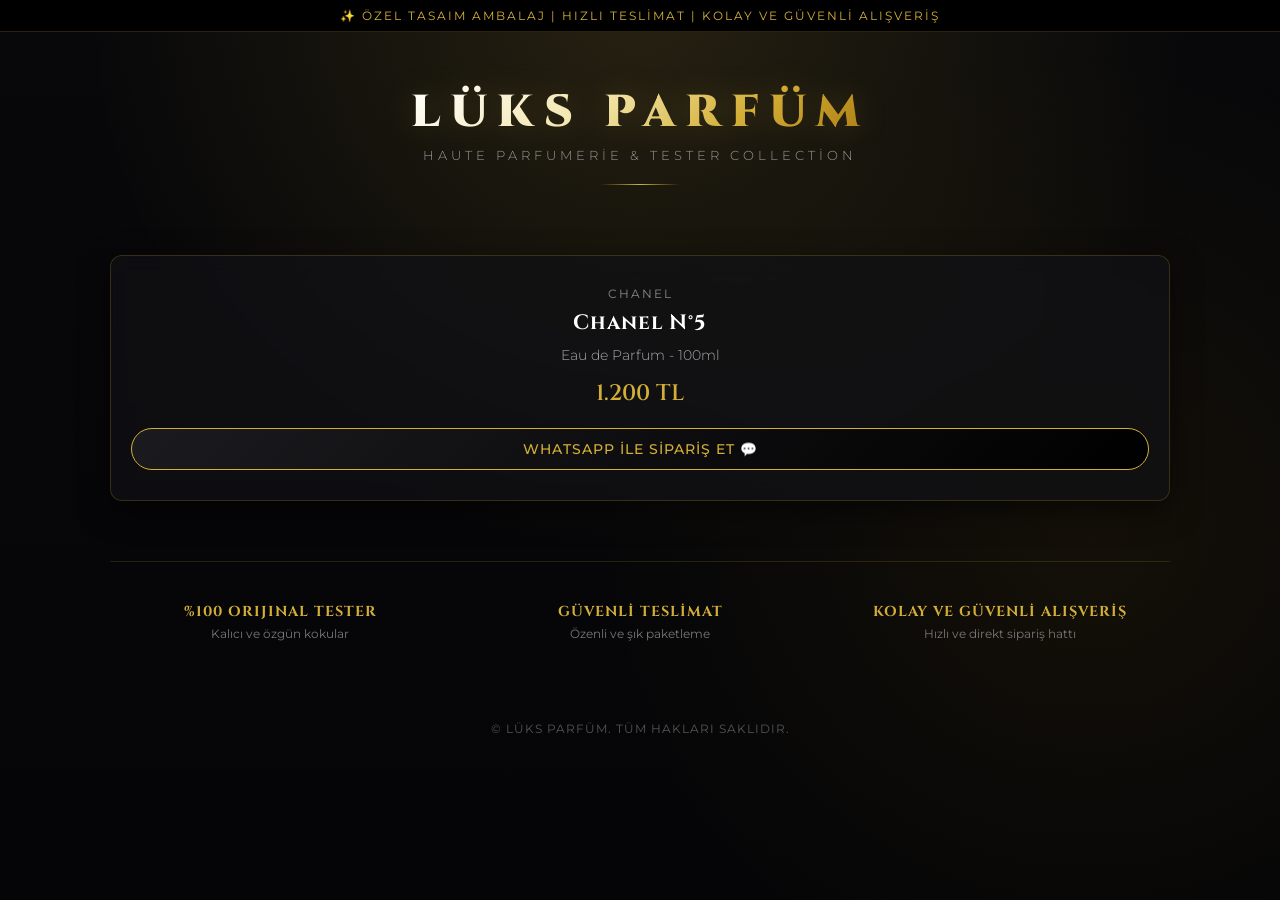
==== index.html @ 0e9a9f64 "index.html" ====
<!DOCTYPE html>
<html lang="tr">
<head>
  <meta charset="UTF-8">
  <meta name="viewport" content="width=device-width, initial-scale=1.0">
  <title>LÜKS PARFÜM | Haute Parfumerie</title>
  <link rel="preconnect" href="https://fonts.googleapis.com">
  <link rel="preconnect" href="https://fonts.gstatic.com" crossorigin>
  <link href="https://fonts.googleapis.com/css2?family=Cinzel:wght@400;600;700;900&family=Montserrat:wght@200;300;400;500;600&display=swap" rel="stylesheet">
  <style>
    * {
      box-sizing: border-box;
      margin: 0;
      padding: 0;
    }
    
    body {
      font-family: 'Montserrat', sans-serif;
      background-color: #08080a;
      color: #e5e5e5;
      min-height: 100vh;
      overflow-x: hidden;
      /* خلفية فاخرة بنقشة دقيقة وضوء ذهبي متموج */
      background-image: 
        radial-gradient(circle at 50% 0%, rgba(212, 175, 55, 0.15) 0%, transparent 50%),
        radial-gradient(circle at 85% 60%, rgba(184, 134, 11, 0.08) 0%, transparent 40%),
        linear-gradient(to bottom, rgba(8,8,10,0.95), #050507);
      background-attachment: fixed;
    }

    /* Announcement Bar */
    .top-bar {
      background: #000;
      border-bottom: 1px solid rgba(212, 175, 55, 0.2);
      text-align: center;
      padding: 8px 10px;
      font-size: 0.75rem;
      letter-spacing: 2px;
      color: #d4af37;
      text-transform: uppercase;
    }

    /* Luxury Header */
    header {
      padding: 50px 20px 30px;
      text-align: center;
      position: relative;
    }

    .logo-container {
      display: inline-block;
      position: relative;
    }

    .logo-title {
      font-family: 'Cinzel', serif;
      font-size: 2.8rem;
      font-weight: 900;
      letter-spacing: 10px;
      background: linear-gradient(135deg, #ffffff 0%, #f3e5ab 40%, #d4af37 70%, #aa7c11 100%);
      -webkit-background-clip: text;
      -webkit-text-fill-color: transparent;
      text-transform: uppercase;
      margin-bottom: 5px;
      filter: drop-shadow(0 0 15px rgba(212, 175, 55, 0.2));
    }

    .subtitle {
      font-size: 0.8rem;
      color: #999;
      letter-spacing: 4px;
      text-transform: uppercase;
      font-weight: 300;
      margin-top: 5px;
    }

    .gold-line {
      width: 80px;
      height: 1px;
      background: linear-gradient(90deg, transparent, #d4af37, transparent);
      margin: 20px auto 0;
    }

    /* Main Container */
    .container {
      max-width: 1100px;
      margin: 40px auto;
      padding: 0 20px;
    }

    /* Product Grid Structure */
    .grid {
      display: grid;
      grid-template-columns: repeat(auto-fit, minmax(280px, 1fr));
      gap: 30px;
    }

    /* Card Design */
    .card {
      background: rgba(18, 18, 22, 0.7);
      backdrop-filter: blur(10px);
      border: 1px solid rgba(212, 175, 55, 0.2);
      border-radius: 12px;
      padding: 30px 20px;
      text-align: center;
      transition: all 0.4s ease;
      box-shadow: 0 10px 30px rgba(0,0,0,0.5);
    }

    .card:hover {
      border-color: rgba(212, 175, 55, 0.6);
      transform: translateY(-5px);
      box-shadow: 0 15px 35px rgba(212, 175, 55, 0.15);
    }

    .product-brand {
      font-size: 0.75rem;
      color: #888;
      letter-spacing: 2px;
      text-transform: uppercase;
      margin-bottom: 8px;
    }

    .product-title {
      font-family: 'Cinzel', serif;
      font-size: 1.3rem;
      color: #fff;
      margin-bottom: 10px;
      letter-spacing: 1px;
    }

    .product-desc {
      font-size: 0.85rem;
      color: #aaa;
      margin-bottom: 15px;
      font-weight: 300;
    }

    .price {
      font-size: 1.4rem;
      font-weight: 600;
      color: #d4af37;
      margin-bottom: 20px;
      font-family: 'Cinzel', serif;
    }

    /* Luxury Button */
    .btn-whatsapp {
      background: linear-gradient(135deg, #1b1b1f, #000);
      color: #d4af37;
      border: 1px solid #d4af37;
      text-decoration: none;
      padding: 12px 24px;
      border-radius: 30px;
      font-size: 0.85rem;
      letter-spacing: 1px;
      text-transform: uppercase;
      display: inline-flex;
      align-items: center;
      justify-content: center;
      gap: 10px;
      transition: all 0.3s ease;
      width: 100%;
      font-weight: 500;
    }

    .btn-whatsapp:hover {
      background: linear-gradient(135deg, #d4af37, #aa7c11);
      color: #000;
      box-shadow: 0 0 20px rgba(212, 175, 55, 0.4);
    }

    /* Luxury Badges Section */
    .features {
      display: grid;
      grid-template-columns: repeat(auto-fit, minmax(200px, 1fr));
      gap: 20px;
      margin-top: 60px;
      padding-top: 40px;
      border-top: 1px solid rgba(212, 175, 55, 0.15);
      text-align: center;
    }

    .feature-item h4 {
      font-family: 'Cinzel', serif;
      color: #d4af37;
      font-size: 0.9rem;
      margin-bottom: 5px;
      letter-spacing: 1px;
    }

    .feature-item p {
      font-size: 0.75rem;
      color: #777;
    }

    /* Footer */
    footer {
      text-align: center;
      padding: 40px 20px 20px;
      color: #555;
      font-size: 0.75rem;
      letter-spacing: 1px;
    }
  </style>
</head>
<body>

  <!-- Top Announcement Bar -->
  <div class="top-bar">
    ✨ ÖZEL TASAIM AMBALAJ | HIZLI TESLİMAT | KOLAY VE GÜVENLİ ALIŞVERİŞ
  </div>

  <!-- Header -->
  <header>
    <div class="logo-container">
      <h1 class="logo-title">LÜKS PARFÜM</h1>
      <p class="subtitle">Haute Parfumerie & Tester Collection</p>
    </div>
    <div class="gold-line"></div>
  </header>

  <!-- Products Section -->
  <div class="container">
    <div class="grid">
      
      <!-- نموذج بطاقة منتج -->
      <div class="card">
        <div class="product-brand">CHANEL</div>
        <h2 class="product-title">Chanel N°5</h2>
        <p class="product-desc">Eau de Parfum - 100ml</p>
        <div class="price">1.200 TL</div>
        <a href="https://wa.me/905537853944?text=Merhaba,%20Chanel%20N5%20parf%C3%BCm%C3%BC%20hakk%C4%B1nda%20bilgi%20almak%20istiyorum." class="btn-whatsapp" target="_blank">
          WhatsApp ile Sipariş Et 💬
        </a>
      </div>

    </div>

    <!-- Features Section -->
    <div class="features">
      <div class="feature-item">
        <h4>%100 ORIJINAL TESTER</h4>
        <p>Kalıcı ve özgün kokular</p>
      </div>
      <div class="feature-item">
        <h4>GÜVENLİ TESLİMAT</h4>
        <p>Özenli ve şık paketleme</p>
      </div>
      <div class="feature-item">
        <h4>KOLAY VE GÜVENLİ ALIŞVERİŞ</h4>
        <p>Hızlı ve direkt sipariş hattı</p>
      </div>
    </div>
  </div>

  <!-- Footer -->
  <footer>
    <p>© LÜKS PARFÜM. TÜM HAKLARI SAKLIDIR.</p>
  </footer>

</body>
</html>
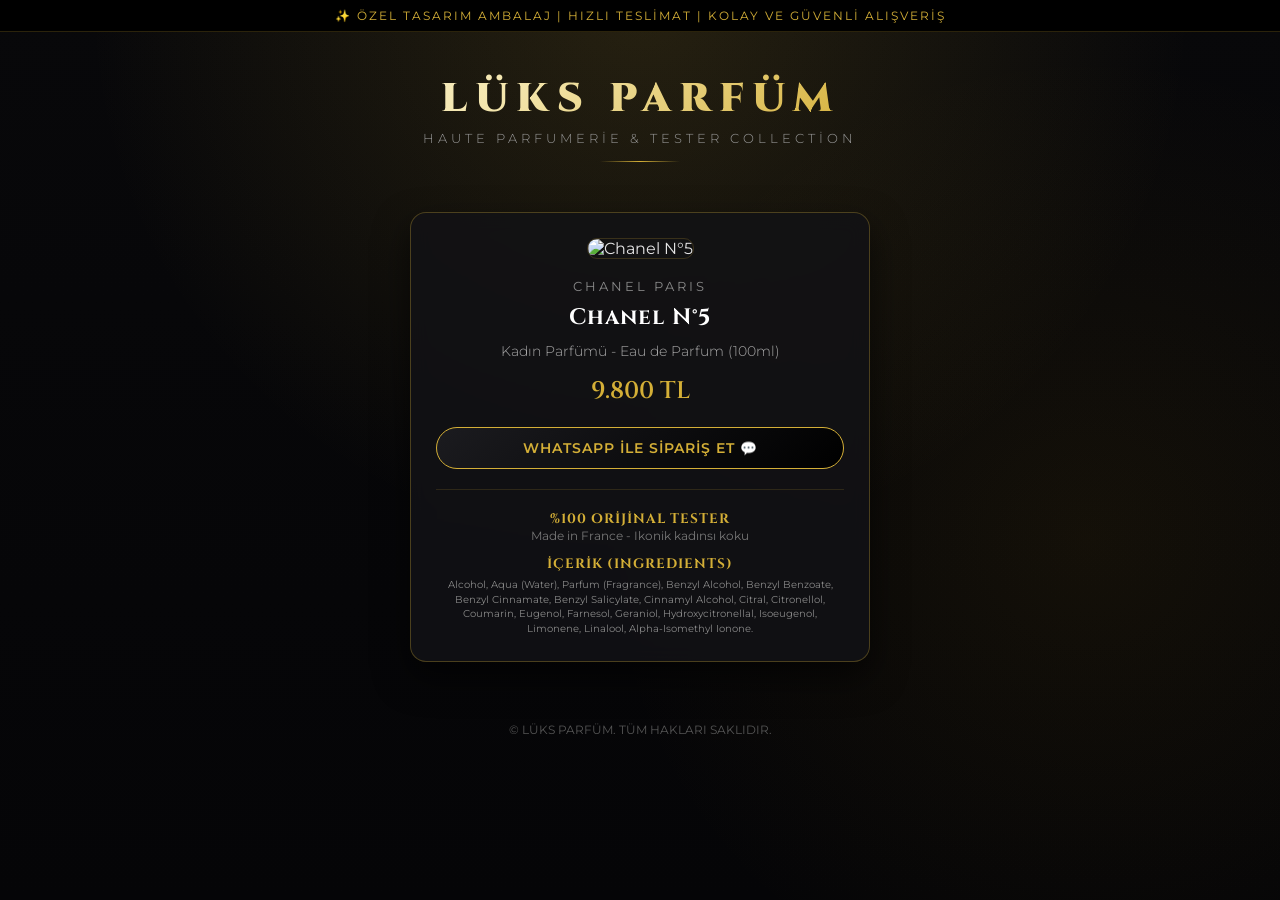
==== commit fb146dc1: "index.html" ====
--- a/index.html
+++ b/index.html
@@ -7,208 +7,13 @@
   <link rel="preconnect" href="https://fonts.googleapis.com">
   <link rel="preconnect" href="https://fonts.gstatic.com" crossorigin>
   <link href="https://fonts.googleapis.com/css2?family=Cinzel:wght@400;600;700;900&family=Montserrat:wght@200;300;400;500;600&display=swap" rel="stylesheet">
-  <style>
-    * {
-      box-sizing: border-box;
-      margin: 0;
-      padding: 0;
-    }
-    
-    body {
-      font-family: 'Montserrat', sans-serif;
-      background-color: #08080a;
-      color: #e5e5e5;
-      min-height: 100vh;
-      overflow-x: hidden;
-      /* خلفية فاخرة بنقشة دقيقة وضوء ذهبي متموج */
-      background-image: 
-        radial-gradient(circle at 50% 0%, rgba(212, 175, 55, 0.15) 0%, transparent 50%),
-        radial-gradient(circle at 85% 60%, rgba(184, 134, 11, 0.08) 0%, transparent 40%),
-        linear-gradient(to bottom, rgba(8,8,10,0.95), #050507);
-      background-attachment: fixed;
-    }
-
-    /* Announcement Bar */
-    .top-bar {
-      background: #000;
-      border-bottom: 1px solid rgba(212, 175, 55, 0.2);
-      text-align: center;
-      padding: 8px 10px;
-      font-size: 0.75rem;
-      letter-spacing: 2px;
-      color: #d4af37;
-      text-transform: uppercase;
-    }
-
-    /* Luxury Header */
-    header {
-      padding: 50px 20px 30px;
-      text-align: center;
-      position: relative;
-    }
-
-    .logo-container {
-      display: inline-block;
-      position: relative;
-    }
-
-    .logo-title {
-      font-family: 'Cinzel', serif;
-      font-size: 2.8rem;
-      font-weight: 900;
-      letter-spacing: 10px;
-      background: linear-gradient(135deg, #ffffff 0%, #f3e5ab 40%, #d4af37 70%, #aa7c11 100%);
-      -webkit-background-clip: text;
-      -webkit-text-fill-color: transparent;
-      text-transform: uppercase;
-      margin-bottom: 5px;
-      filter: drop-shadow(0 0 15px rgba(212, 175, 55, 0.2));
-    }
-
-    .subtitle {
-      font-size: 0.8rem;
-      color: #999;
-      letter-spacing: 4px;
-      text-transform: uppercase;
-      font-weight: 300;
-      margin-top: 5px;
-    }
-
-    .gold-line {
-      width: 80px;
-      height: 1px;
-      background: linear-gradient(90deg, transparent, #d4af37, transparent);
-      margin: 20px auto 0;
-    }
-
-    /* Main Container */
-    .container {
-      max-width: 1100px;
-      margin: 40px auto;
-      padding: 0 20px;
-    }
-
-    /* Product Grid Structure */
-    .grid {
-      display: grid;
-      grid-template-columns: repeat(auto-fit, minmax(280px, 1fr));
-      gap: 30px;
-    }
-
-    /* Card Design */
-    .card {
-      background: rgba(18, 18, 22, 0.7);
-      backdrop-filter: blur(10px);
-      border: 1px solid rgba(212, 175, 55, 0.2);
-      border-radius: 12px;
-      padding: 30px 20px;
-      text-align: center;
-      transition: all 0.4s ease;
-      box-shadow: 0 10px 30px rgba(0,0,0,0.5);
-    }
-
-    .card:hover {
-      border-color: rgba(212, 175, 55, 0.6);
-      transform: translateY(-5px);
-      box-shadow: 0 15px 35px rgba(212, 175, 55, 0.15);
-    }
-
-    .product-brand {
-      font-size: 0.75rem;
-      color: #888;
-      letter-spacing: 2px;
-      text-transform: uppercase;
-      margin-bottom: 8px;
-    }
-
-    .product-title {
-      font-family: 'Cinzel', serif;
-      font-size: 1.3rem;
-      color: #fff;
-      margin-bottom: 10px;
-      letter-spacing: 1px;
-    }
-
-    .product-desc {
-      font-size: 0.85rem;
-      color: #aaa;
-      margin-bottom: 15px;
-      font-weight: 300;
-    }
-
-    .price {
-      font-size: 1.4rem;
-      font-weight: 600;
-      color: #d4af37;
-      margin-bottom: 20px;
-      font-family: 'Cinzel', serif;
-    }
-
-    /* Luxury Button */
-    .btn-whatsapp {
-      background: linear-gradient(135deg, #1b1b1f, #000);
-      color: #d4af37;
-      border: 1px solid #d4af37;
-      text-decoration: none;
-      padding: 12px 24px;
-      border-radius: 30px;
-      font-size: 0.85rem;
-      letter-spacing: 1px;
-      text-transform: uppercase;
-      display: inline-flex;
-      align-items: center;
-      justify-content: center;
-      gap: 10px;
-      transition: all 0.3s ease;
-      width: 100%;
-      font-weight: 500;
-    }
-
-    .btn-whatsapp:hover {
-      background: linear-gradient(135deg, #d4af37, #aa7c11);
-      color: #000;
-      box-shadow: 0 0 20px rgba(212, 175, 55, 0.4);
-    }
-
-    /* Luxury Badges Section */
-    .features {
-      display: grid;
-      grid-template-columns: repeat(auto-fit, minmax(200px, 1fr));
-      gap: 20px;
-      margin-top: 60px;
-      padding-top: 40px;
-      border-top: 1px solid rgba(212, 175, 55, 0.15);
-      text-align: center;
-    }
-
-    .feature-item h4 {
-      font-family: 'Cinzel', serif;
-      color: #d4af37;
-      font-size: 0.9rem;
-      margin-bottom: 5px;
-      letter-spacing: 1px;
-    }
-
-    .feature-item p {
-      font-size: 0.75rem;
-      color: #777;
-    }
-
-    /* Footer */
-    footer {
-      text-align: center;
-      padding: 40px 20px 20px;
-      color: #555;
-      font-size: 0.75rem;
-      letter-spacing: 1px;
-    }
-  </style>
+  <link rel="stylesheet" href="style.css">
 </head>
 <body>
 
   <!-- Top Announcement Bar -->
   <div class="top-bar">
-    ✨ ÖZEL TASAIM AMBALAJ | HIZLI TESLİMAT | KOLAY VE GÜVENLİ ALIŞVERİŞ
+    ✨ ÖZEL TASARIM AMBALAJ | HIZLI TESLİMAT | KOLAY VE GÜVENLİ ALIŞVERİŞ
   </div>
 
   <!-- Header -->
@@ -220,36 +25,33 @@
     <div class="gold-line"></div>
   </header>
 
-  <!-- Products Section -->
-  <div class="container">
-    <div class="grid">
+  <!-- Product Section -->
+  <div class="container" style="max-width: 500px;">
+    <div class="card">
+      <img src="https://i.ibb.co/hFDWbBB3/1791139679153.jpg" alt="Chanel N°5" class="product-img" style="height: 300px;">
       
-      <!-- نموذج بطاقة منتج -->
-      <div class="card">
-        <div class="product-brand">CHANEL</div>
-        <h2 class="product-title">Chanel N°5</h2>
-        <p class="product-desc">Eau de Parfum - 100ml</p>
-        <div class="price">1.200 TL</div>
-        <a href="https://wa.me/905537853944?text=Merhaba,%20Chanel%20N5%20parf%C3%BCm%C3%BC%20hakk%C4%B1nda%20bilgi%20almak%20istiyorum." class="btn-whatsapp" target="_blank">
-          WhatsApp ile Sipariş Et 💬
-        </a>
-      </div>
+      <div class="product-brand">CHANEL PARIS</div>
+      <h2 class="product-title" style="font-size: 1.4rem;">Chanel N°5</h2>
+      <p class="product-desc">Kadın Parfümü - Eau de Parfum (100ml)</p>
+      
+      <div class="price" style="font-size: 1.5rem;">9.800 TL</div>
+      
+      <a href="https://wa.me/905537853944?text=Merhaba,%20Chanel%20N5%20(9.800%20TL)%20kad%C4%B1n%20parf%C3%BCm%C3%BC%20hakk%C4%B1nda%20bilgi%20almak%20istiyorum." class="btn-whatsapp" target="_blank" style="padding: 12px; font-size: 0.85rem;">
+        WhatsApp ile Sipariş Et 💬
+      </a>
 
-    </div>
-
-    <!-- Features Section -->
-    <div class="features">
-      <div class="feature-item">
-        <h4>%100 ORIJINAL TESTER</h4>
-        <p>Kalıcı ve özgün kokular</p>
-      </div>
-      <div class="feature-item">
-        <h4>GÜVENLİ TESLİMAT</h4>
-        <p>Özenli ve şık paketleme</p>
-      </div>
-      <div class="feature-item">
-        <h4>KOLAY VE GÜVENLİ ALIŞVERİŞ</h4>
-        <p>Hızlı ve direkt sipariş hattı</p>
+      <div class="features" style="grid-template-columns: 1fr; margin-top: 20px;">
+        <div class="feature-item">
+          <h4>%100 ORİJİNAL TESTER</h4>
+          <p>Made in France - Ikonik kadınsı koku</p>
+        </div>
+        
+        <div class="feature-item">
+          <h4>İÇERİK (INGREDIENTS)</h4>
+          <p style="font-size: 0.65rem; color: #888; line-height: 1.4; margin-top: 5px;">
+            Alcohol, Aqua (Water), Parfum (Fragrance), Benzyl Alcohol, Benzyl Benzoate, Benzyl Cinnamate, Benzyl Salicylate, Cinnamyl Alcohol, Citral, Citronellol, Coumarin, Eugenol, Farnesol, Geraniol, Hydroxycitronellal, Isoeugenol, Limonene, Linalool, Alpha-Isomethyl Ionone.
+          </p>
+        </div>
       </div>
     </div>
   </div>
--- a/style.css
+++ b/style.css
@@ -0,0 +1,175 @@
+* {
+  box-sizing: border-box;
+  margin: 0;
+  padding: 0;
+}
+
+body {
+  font-family: 'Montserrat', sans-serif;
+  background-color: #08080a;
+  color: #e5e5e5;
+  min-height: 100vh;
+  overflow-x: hidden;
+  background-image: 
+    radial-gradient(circle at 50% 0%, rgba(212, 175, 55, 0.15) 0%, transparent 50%),
+    radial-gradient(circle at 85% 60%, rgba(184, 134, 11, 0.08) 0%, transparent 40%),
+    linear-gradient(to bottom, rgba(8,8,10,0.95), #050507);
+  background-attachment: fixed;
+}
+
+/* Announcement Bar */
+.top-bar {
+  background: #000;
+  border-bottom: 1px solid rgba(212, 175, 55, 0.2);
+  text-align: center;
+  padding: 8px 10px;
+  font-size: 0.75rem;
+  letter-spacing: 2px;
+  color: #d4af37;
+  text-transform: uppercase;
+}
+
+/* Header */
+header {
+  padding: 40px 20px 20px;
+  text-align: center;
+}
+
+.logo-title {
+  font-family: 'Cinzel', serif;
+  font-size: 2.5rem;
+  font-weight: 900;
+  letter-spacing: 8px;
+  background: linear-gradient(135deg, #ffffff 0%, #f3e5ab 40%, #d4af37 70%, #aa7c11 100%);
+  -webkit-background-clip: text;
+  -webkit-text-fill-color: transparent;
+  text-transform: uppercase;
+  margin-bottom: 5px;
+}
+
+.subtitle {
+  font-size: 0.8rem;
+  color: #999;
+  letter-spacing: 4px;
+  text-transform: uppercase;
+  font-weight: 300;
+}
+
+.gold-line {
+  width: 80px;
+  height: 1px;
+  background: linear-gradient(90deg, transparent, #d4af37, transparent);
+  margin: 15px auto 0;
+}
+
+/* Container & Card */
+.container {
+  max-width: 500px;
+  margin: 30px auto;
+  padding: 0 20px;
+}
+
+.card {
+  background: rgba(18, 18, 22, 0.85);
+  backdrop-filter: blur(10px);
+  border: 1px solid rgba(212, 175, 55, 0.3);
+  border-radius: 16px;
+  padding: 25px;
+  text-align: center;
+  box-shadow: 0 15px 35px rgba(0,0,0,0.6);
+}
+
+.product-img {
+  width: 100%;
+  max-height: 400px;
+  object-fit: cover;
+  border-radius: 10px;
+  margin-bottom: 20px;
+  border: 1px solid rgba(212, 175, 55, 0.2);
+}
+
+.product-brand {
+  font-size: 0.8rem;
+  color: #888;
+  letter-spacing: 3px;
+  text-transform: uppercase;
+  margin-bottom: 8px;
+}
+
+.product-title {
+  font-family: 'Cinzel', serif;
+  font-size: 1.5rem;
+  color: #fff;
+  margin-bottom: 10px;
+  letter-spacing: 1px;
+}
+
+.product-desc {
+  font-size: 0.9rem;
+  color: #aaa;
+  margin-bottom: 15px;
+  font-weight: 300;
+}
+
+.price {
+  font-size: 1.6rem;
+  font-weight: 600;
+  color: #d4af37;
+  margin-bottom: 20px;
+  font-family: 'Cinzel', serif;
+}
+
+/* Button */
+.btn-whatsapp {
+  background: linear-gradient(135deg, #1b1b1f, #000);
+  color: #d4af37;
+  border: 1px solid #d4af37;
+  text-decoration: none;
+  padding: 14px 28px;
+  border-radius: 30px;
+  font-size: 0.9rem;
+  letter-spacing: 1px;
+  text-transform: uppercase;
+  display: inline-flex;
+  align-items: center;
+  justify-content: center;
+  gap: 10px;
+  transition: all 0.3s ease;
+  width: 100%;
+  font-weight: 600;
+}
+
+.btn-whatsapp:hover {
+  background: linear-gradient(135deg, #d4af37, #aa7c11);
+  color: #000;
+  box-shadow: 0 0 20px rgba(212, 175, 55, 0.4);
+}
+
+/* Features Badges */
+.features {
+  margin-top: 30px;
+  padding-top: 20px;
+  border-top: 1px solid rgba(212, 175, 55, 0.15);
+  display: flex;
+  flex-direction: column;
+  gap: 12px;
+}
+
+.feature-item h4 {
+  font-family: 'Cinzel', serif;
+  color: #d4af37;
+  font-size: 0.85rem;
+  letter-spacing: 1px;
+}
+
+.feature-item p {
+  font-size: 0.75rem;
+  color: #777;
+}
+
+footer {
+  text-align: center;
+  padding: 30px 20px;
+  color: #555;
+  font-size: 0.75rem;
+}
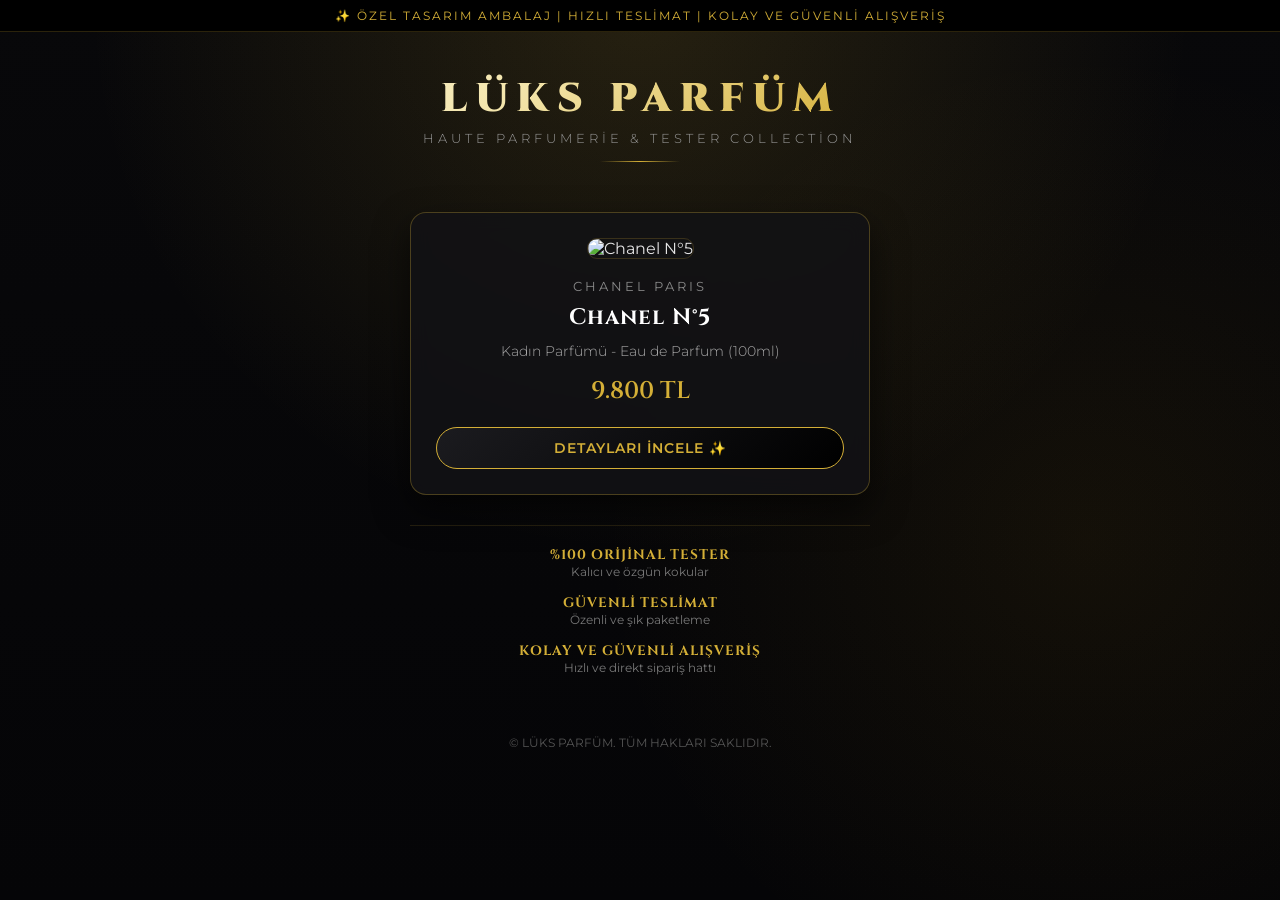
==== commit e4eb5ca1: "index.html" ====
--- a/index.html
+++ b/index.html
@@ -36,22 +36,25 @@
       
       <div class="price" style="font-size: 1.5rem;">9.800 TL</div>
       
-      <a href="https://wa.me/905537853944?text=Merhaba,%20Chanel%20N5%20(9.800%20TL)%20kad%C4%B1n%20parf%C3%BCm%C3%BC%20hakk%C4%B1nda%20bilgi%20almak%20istiyorum." class="btn-whatsapp" target="_blank" style="padding: 12px; font-size: 0.85rem;">
-        WhatsApp ile Sipariş Et 💬
+      <!-- زر يوجه لصفحة تفاصيل العطر -->
+      <a href="chanel-n5.html" class="btn-whatsapp" style="padding: 12px; font-size: 0.85rem; text-align: center; display: block; margin-top: 10px;">
+        Detayları İncele ✨
       </a>
+    </div>
 
-      <div class="features" style="grid-template-columns: 1fr; margin-top: 20px;">
-        <div class="feature-item">
-          <h4>%100 ORİJİNAL TESTER</h4>
-          <p>Made in France - Ikonik kadınsı koku</p>
-        </div>
-        
-        <div class="feature-item">
-          <h4>İÇERİK (INGREDIENTS)</h4>
-          <p style="font-size: 0.65rem; color: #888; line-height: 1.4; margin-top: 5px;">
-            Alcohol, Aqua (Water), Parfum (Fragrance), Benzyl Alcohol, Benzyl Benzoate, Benzyl Cinnamate, Benzyl Salicylate, Cinnamyl Alcohol, Citral, Citronellol, Coumarin, Eugenol, Farnesol, Geraniol, Hydroxycitronellal, Isoeugenol, Limonene, Linalool, Alpha-Isomethyl Ionone.
-          </p>
-        </div>
+    <!-- المميزات الثلاثة اللي بغيتي في التحت ديال الصفحة الرئيسية -->
+    <div class="features" style="grid-template-columns: 1fr; gap: 15px; margin-top: 30px; text-align: center;">
+      <div class="feature-item">
+        <h4>%100 ORİJİNAL TESTER</h4>
+        <p>Kalıcı ve özgün kokular</p>
+      </div>
+      <div class="feature-item">
+        <h4>GÜVENLİ TESLİMAT</h4>
+        <p>Özenli ve şık paketleme</p>
+      </div>
+      <div class="feature-item">
+        <h4>KOLAY VE GÜVENLİ ALIŞVERİŞ</h4>
+        <p>Hızlı ve direkt sipariş hattı</p>
       </div>
     </div>
   </div>
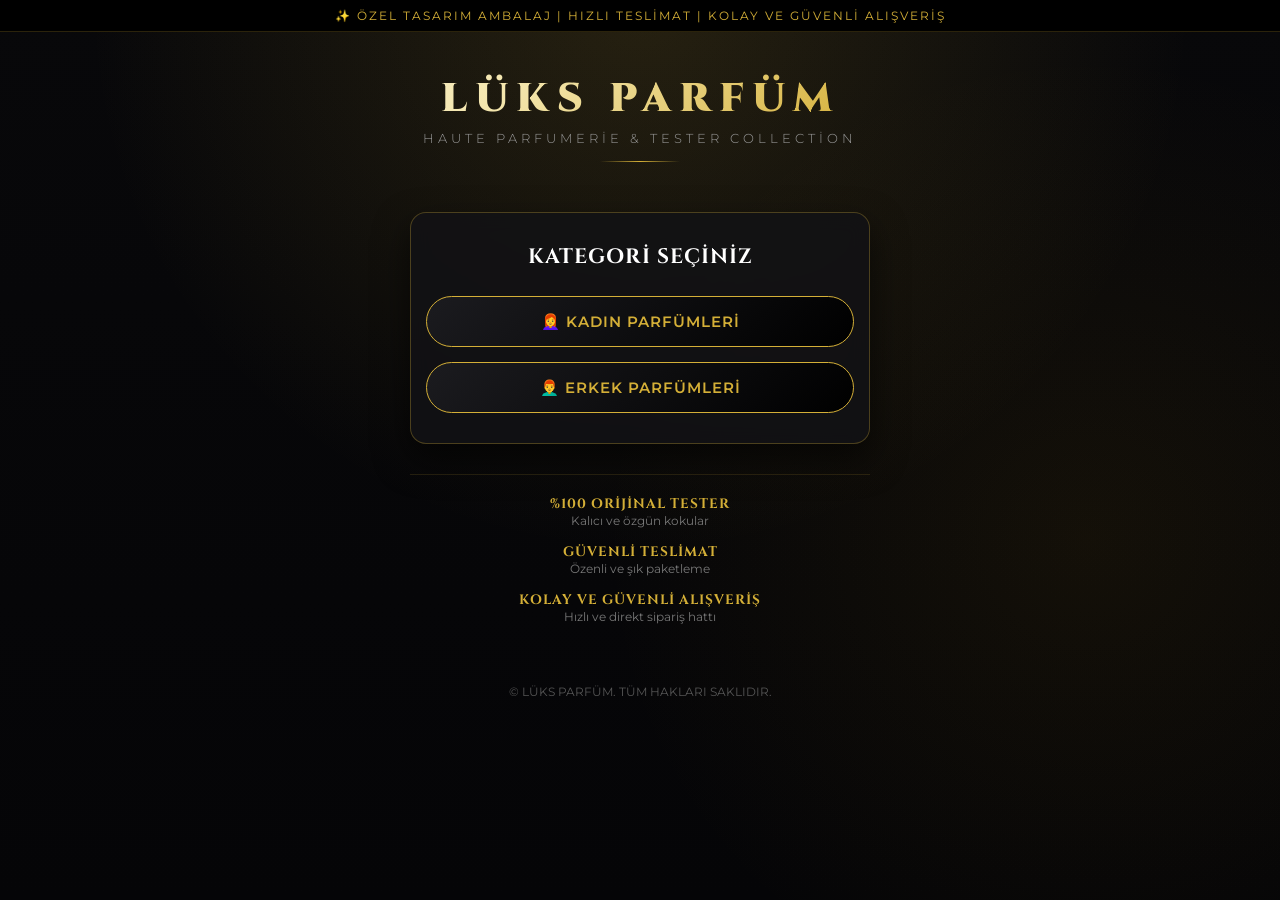
==== commit eb92470b: "index.html" ====
--- a/index.html
+++ b/index.html
@@ -25,24 +25,23 @@
     <div class="gold-line"></div>
   </header>
 
-  <!-- Product Section -->
-  <div class="container" style="max-width: 500px;">
-    <div class="card">
-      <img src="https://i.ibb.co/hFDWbBB3/1791139679153.jpg" alt="Chanel N°5" class="product-img" style="height: 300px;">
+  <!-- Categories Section -->
+  <main class="container" style="max-width: 500px;">
+    <div class="card" style="padding: 30px 15px; text-align: center;">
+      <h2 class="product-title" style="font-size: 1.3rem; margin-bottom: 25px;">KATEGORİ SEÇİNİZ</h2>
       
-      <div class="product-brand">CHANEL PARIS</div>
-      <h2 class="product-title" style="font-size: 1.4rem;">Chanel N°5</h2>
-      <p class="product-desc">Kadın Parfümü - Eau de Parfum (100ml)</p>
-      
-      <div class="price" style="font-size: 1.5rem;">9.800 TL</div>
-      
-      <!-- زر يوجه لصفحة تفاصيل العطر -->
-      <a href="chanel-n5.html" class="btn-whatsapp" style="padding: 12px; font-size: 0.85rem; text-align: center; display: block; margin-top: 10px;">
-        Detayları İncele ✨
+      <!-- زر عطور النساء -->
+      <a href="kadin.html" class="btn-whatsapp" style="padding: 15px; font-size: 0.95rem; display: block; margin-bottom: 15px; text-decoration: none;">
+        👩‍🦰 KADIN PARFÜMLERİ
+      </a>
+
+      <!-- زر عطور الرجال -->
+      <a href="erkek.html" class="btn-whatsapp" style="padding: 15px; font-size: 0.95rem; display: block; text-decoration: none;">
+        👨‍🦰 ERKEK PARFÜMLERİ
       </a>
     </div>
 
-    <!-- المميزات الثلاثة اللي بغيتي في التحت ديال الصفحة الرئيسية -->
+    <!-- المميزات الثلاثة -->
     <div class="features" style="grid-template-columns: 1fr; gap: 15px; margin-top: 30px; text-align: center;">
       <div class="feature-item">
         <h4>%100 ORİJİNAL TESTER</h4>
@@ -57,7 +56,7 @@
         <p>Hızlı ve direkt sipariş hattı</p>
       </div>
     </div>
-  </div>
+  </main>
 
   <!-- Footer -->
   <footer>
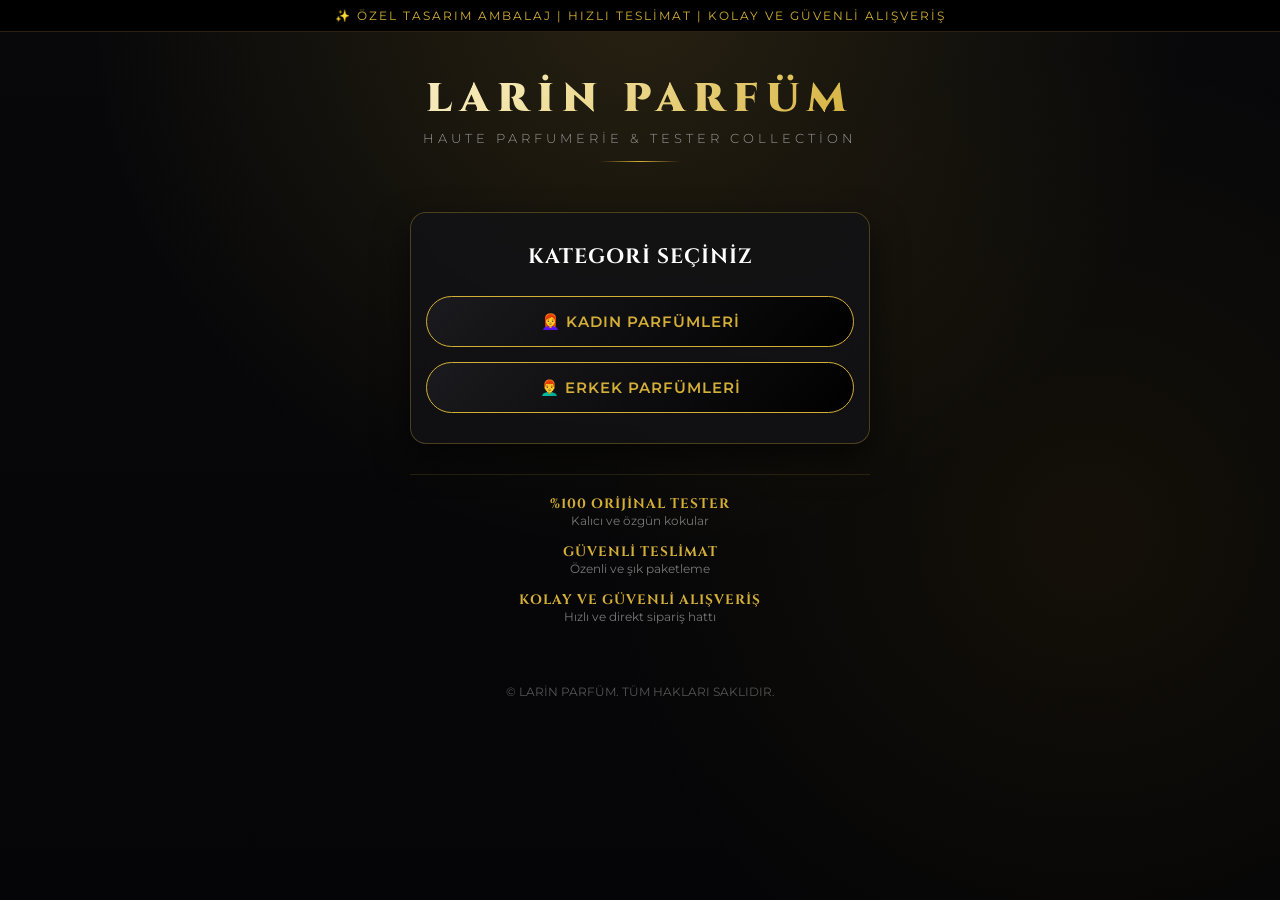
==== commit 3dd4353d: "index.html" ====
--- a/index.html
+++ b/index.html
@@ -3,7 +3,8 @@
 <head>
   <meta charset="UTF-8">
   <meta name="viewport" content="width=device-width, initial-scale=1.0">
-  <title>LÜKS PARFÜM | Haute Parfumerie</title>
+  <meta name="google-site-verification" content="r_lvZC4jdqQ5M8MyotOxIN1Fkv9dNAku8SEi10CEdhk" />
+  <title>LARİN PARFÜM | Haute Parfumerie</title>
   <link rel="preconnect" href="https://fonts.googleapis.com">
   <link rel="preconnect" href="https://fonts.gstatic.com" crossorigin>
   <link href="https://fonts.googleapis.com/css2?family=Cinzel:wght@400;600;700;900&family=Montserrat:wght@200;300;400;500;600&display=swap" rel="stylesheet">
@@ -19,7 +20,7 @@
   <!-- Header -->
   <header>
     <div class="logo-container">
-      <h1 class="logo-title">LÜKS PARFÜM</h1>
+      <h1 class="logo-title">LARİN PARFÜM</h1>
       <p class="subtitle">Haute Parfumerie & Tester Collection</p>
     </div>
     <div class="gold-line"></div>
@@ -60,7 +61,7 @@
 
   <!-- Footer -->
   <footer>
-    <p>© LÜKS PARFÜM. TÜM HAKLARI SAKLIDIR.</p>
+    <p>© LARİN PARFÜM. TÜM HAKLARI SAKLIDIR.</p>
   </footer>
 
 </body>
